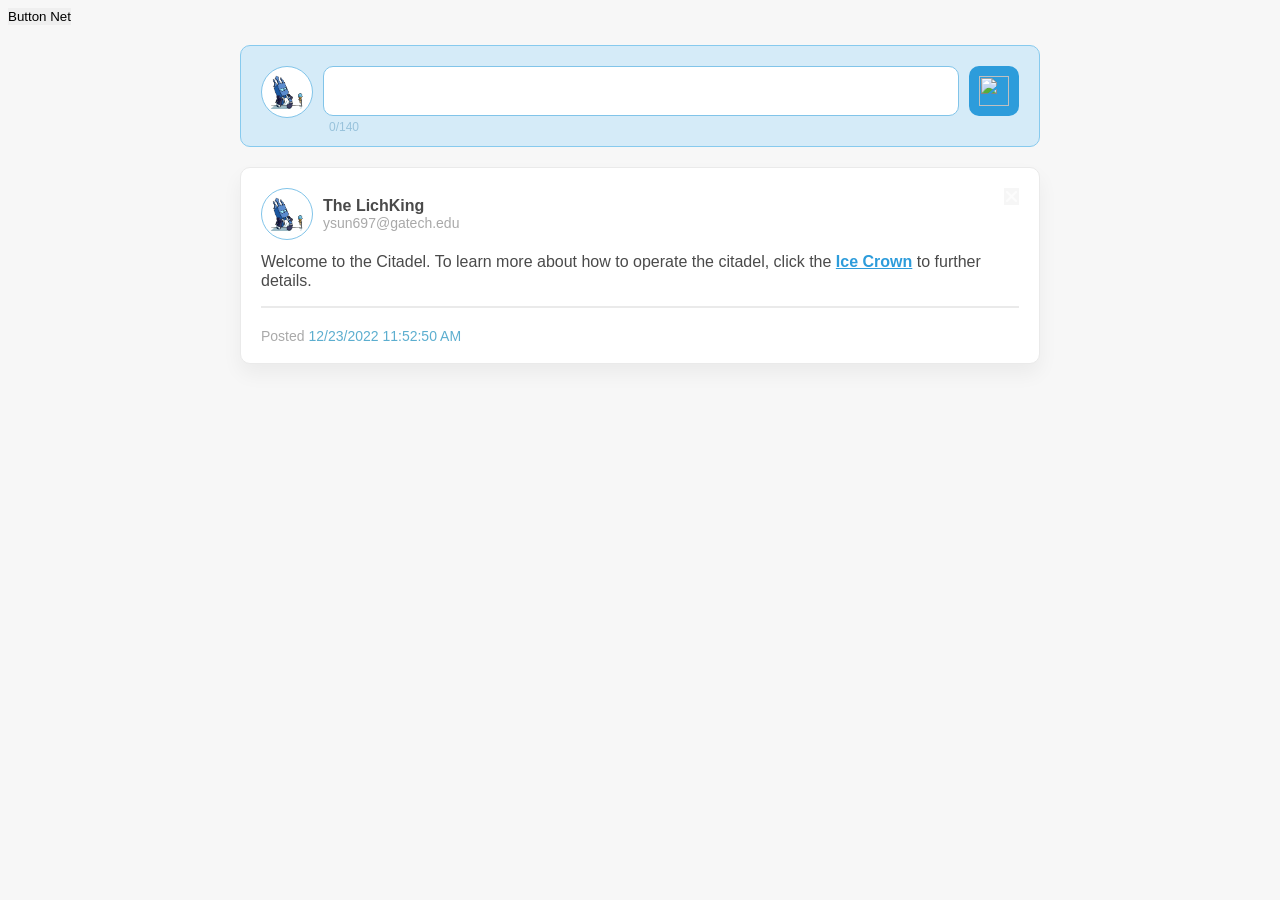
==== index.html @ d657152d "add more functions on the citadel." ====
<head>
    <link rel="stylesheet" href="style.css">
    <script src="scripts.js"></script>
    <script type="text/javascript" src="/eel.js"></script>
</head>

<body>
    <button onclick="test_network_from_torch2()">
        Button Net
    </button>
    <main id="container-wrapper">
        <form id="form-container" onsubmit="return false;">
            <div class="avatar" id="input-avatar">
                <img src="src/lck.png" height="40" width="40">
            </div>
            <fieldset>
                <textarea placholder="what's happening?" id="input-textarea" onkeypress="checkCharacterCount(this)" onchange="checkCharacterCount(this)"></textarea>
                <div class="character-count"><span id="input-characters">0</span>/140</div>
            </fieldset>
            <button class="compose" onclick="submitPost()">
                <img src="namo" height="30" width="30">
            </button>
        </form>
        
        <article id="article-container-1">
            <header>
                <button class="close" onclick="deletePost(1)">
                    <img src="src/close.png" height="15" width="15"/>
                </button>
                <div class="avatar">
                    <img src="src/lck.png" height="40" width="40" />
                </div>
                <h1> The LichKing </h1>
                <h2> ysun697@gatech.edu</h2>
            </header>
            <blockquote>
                Welcome to the Citadel. To learn more about how to operate 
                the citadel, click the <a href="https://jiayuanm.com/"> Ice Crown</a> to 
                further details.
            </blockquote>
            <hr/>
            <footer>
                <p class="date-posted"> Posted
                    <time>12/23/2022 11:52:50 AM</time>
                </p>
            </footer>
        </article>
    </main>
</body>
---- style.css ----
body {
    background-color: #f7f7f7;
    color: #4a4a4a;
    font-family: 'open-sans', sans-serif;
    font-size: 16px;
    line-height: 1.2;
}
/* Center the main box */
main {
    margin-left: auto;
    margin-right: auto;
    max-width: 800px;
    padding: 20px;
}
/* Adding border styling, padding, and shadows to articles */
article {
    background-color: #ffffff;
    border-width: 1px;
    border-style: solid;
    border-radius: 10px;
    margin-bottom: 20px;
    padding: 20px;
    border-color: #eaeaea;
    box-shadow: 0 10px 20px rgba(0, 0, 0, 0.05);
    position: relative;
}

.avatar {
    background-color: #ffffff;
    /*** Style the border surrounding the avatar image ***/
    border-width: 1px;
    border-style: solid;
    border-color: #81C4E9;
    border-radius: 50%;
    float: left;
    height: 50px;
    margin-right: 10px;
    min-width: 50px;
    position: relative;
}

.avatar img {
    left: 50%;
    position: absolute;
    top: 50%;
    transform: translate(-50%, -50%);
}

a{
    color:#2D9CDB;
    font-family:'open-sans',sans-serif;
    font-weight:700;
}

a:hover{
    color:#64b3e1;
}

blockquote{
    margin-left:0;
    margin-right:0;
    margin-top:20px;
}

button{
    border:none;
    cursor:pointer;
    padding-left:0;
    padding-right:0;
    transform:scale(1);
}

button:hover{
    transform:scale(1.2);
}

button:focus{
    outline: none;
}

button.close{
    opacity: 0.5;
    position:absolute;
    right: 20px;
    top: 20px;
}

button.compose{
    background-color:#2D9CDB;
    border-radius:10px;
    margin-left:10px;
    height:50px;
    width:50px;
}

button.compose.hover{
    background-color: #1789C9;
}

button.heart 
{ 
      float: right; 
} 

button.heart:hover 
{ 
    opacity: 1; 
} 

.date-posted{
    color: #a9a9a9;
    margin-bottom: 0;
    width: 90%;
    float: left;
    margin-top:0;
}
.date-posted time{
    color: #5caecf;
}

footer{
    margin-top:20px;
    height:15px;
}

footer p{
    color: #a9a9a9;
    font-size: 14px;
    font-weight: 300;
}

h1{
    font-family: "open-sans",sans-serif;
    font-size: 16px;
    font-weight: 700;
    margin-top: 0;
    margin-bottom: 0;
    padding-top: 8px;
}

h2{
    color: #a9a9a9;
    font-family:'open-sans',sans-serif;
    font-size: 14px;
    font-weight: 300;
    line-height: 1.2;
    margin-top:0;
    margin-bottom:0;
}

hr {
    border-width: 1px;
    border-style: solid;
    border-color: #eaeaea;
}
/* Form and Textarea */
form{
    background-color: #D5EBF8;
    border-width:1px;
    border-style:solid;
    border-color:#87caee;
    border-radius:10px;
    margin-bottom:20px;
    padding-left:20px;
    padding-right:20px;
    padding-top:20px;
    padding-bottom:30px;
}

form.is-error{
    background-color:#fbbfbf;
    border-color:#ec5e5e;
}

form.is-error textarea{
    border-color: #ec5e5e;
    color: #ec5e5e;
}

form.is-error div{
    color: #ec5e5e;
}

/* Set up the textarea */
textarea{
    border-radius:10px;
    border-width:1px;
    border-style:solid;
    border-color:#81C4E9;
    color:#4a4a4a;
    font-size:14px;
    height:50px;
    margin-bottom:2px;
    padding:6px;
    resize:none;
    width:100%;
}
textarea::placeholder{
    color:#a9a9a9;
}
textarea:focus{
    border-color:#8ac2e2;
    outline:none;
}

/*Fieldset set up */
fieldset{
    border:none;
    float:left;
    font-size:12px;
    margin:0;
    padding:0;
    width:calc(100% - 122px);
}
fieldset div{
    color:#98c2db;
    margin-left:6px;
    margin-top:2px;
}
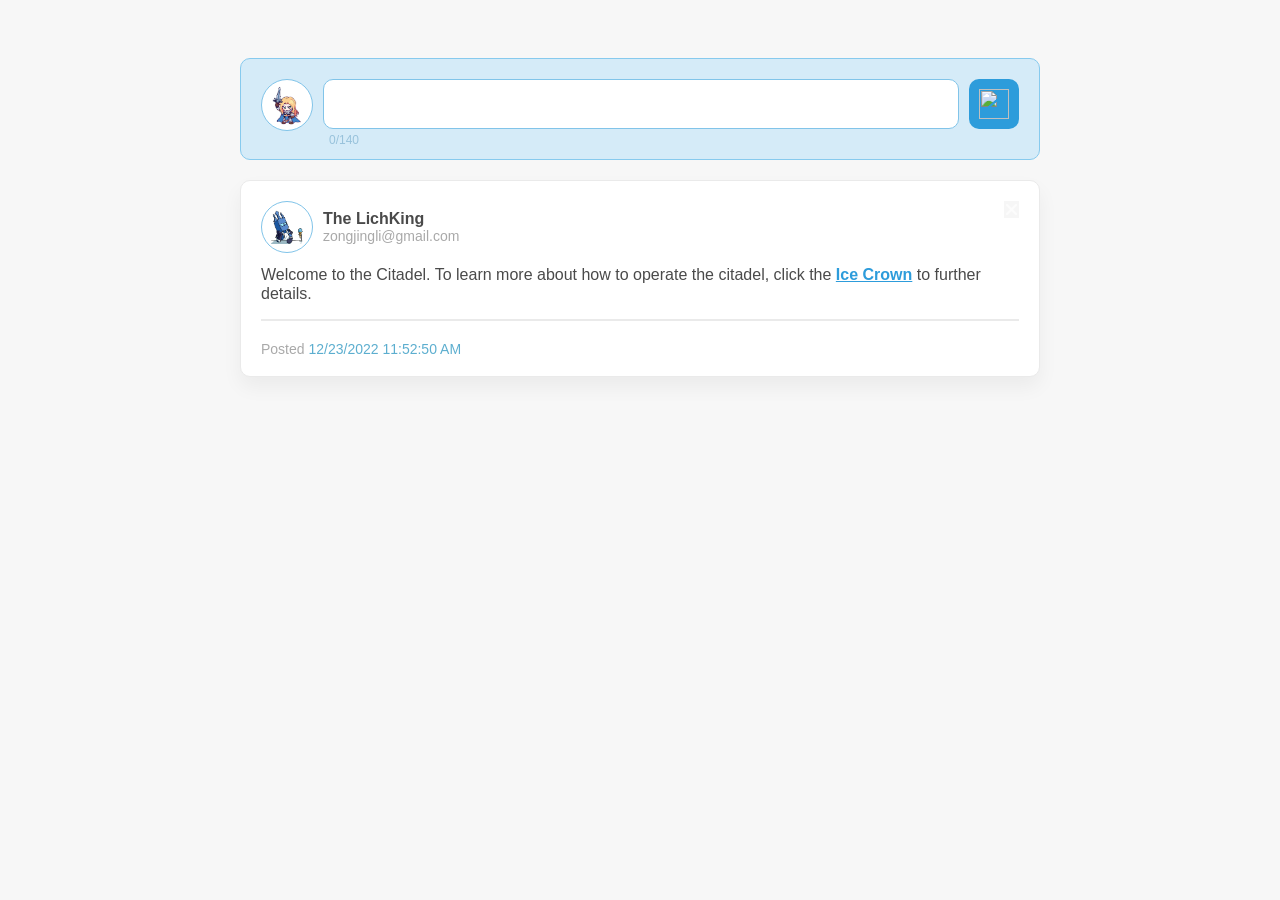
==== commit c66e912a: "update" ====
--- a/index.html
+++ b/index.html
@@ -5,13 +5,11 @@
 </head>
 
 <body>
-    <button onclick="test_network_from_torch2()">
-        Button Net
-    </button>
+
     <main id="container-wrapper">
         <form id="form-container" onsubmit="return false;">
             <div class="avatar" id="input-avatar">
-                <img src="src/lck.png" height="40" width="40">
+                <img src="src/arthas.png" height="40" width="40">
             </div>
             <fieldset>
                 <textarea placholder="what's happening?" id="input-textarea" onkeypress="checkCharacterCount(this)" onchange="checkCharacterCount(this)"></textarea>
@@ -31,7 +29,7 @@
                     <img src="src/lck.png" height="40" width="40" />
                 </div>
                 <h1> The LichKing </h1>
-                <h2> ysun697@gatech.edu</h2>
+                <h2> zongjingli@gmail.com</h2>
             </header>
             <blockquote>
                 Welcome to the Citadel. To learn more about how to operate 
--- a/style.css
+++ b/style.css
@@ -10,7 +10,7 @@
     margin-left: auto;
     margin-right: auto;
     max-width: 800px;
-    padding: 20px;
+    padding: 50px;
 }
 /* Adding border styling, padding, and shadows to articles */
 article {
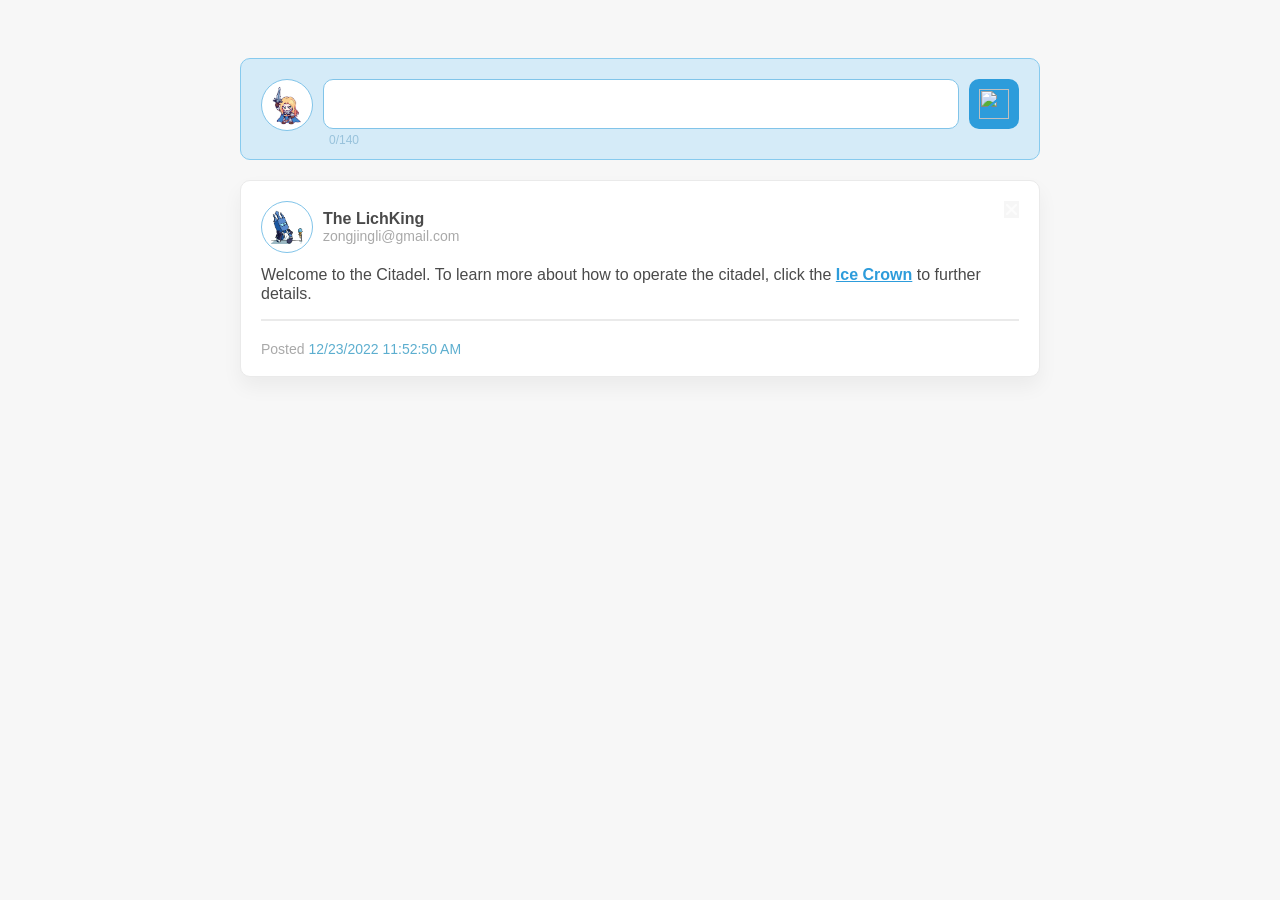
==== commit 0b7aa9a1: "update" ====
--- a/index.html
+++ b/index.html
@@ -2,6 +2,7 @@
     <link rel="stylesheet" href="style.css">
     <script src="scripts.js"></script>
     <script type="text/javascript" src="/eel.js"></script>
+    <title>Citadel</title>
 </head>
 
 <body>
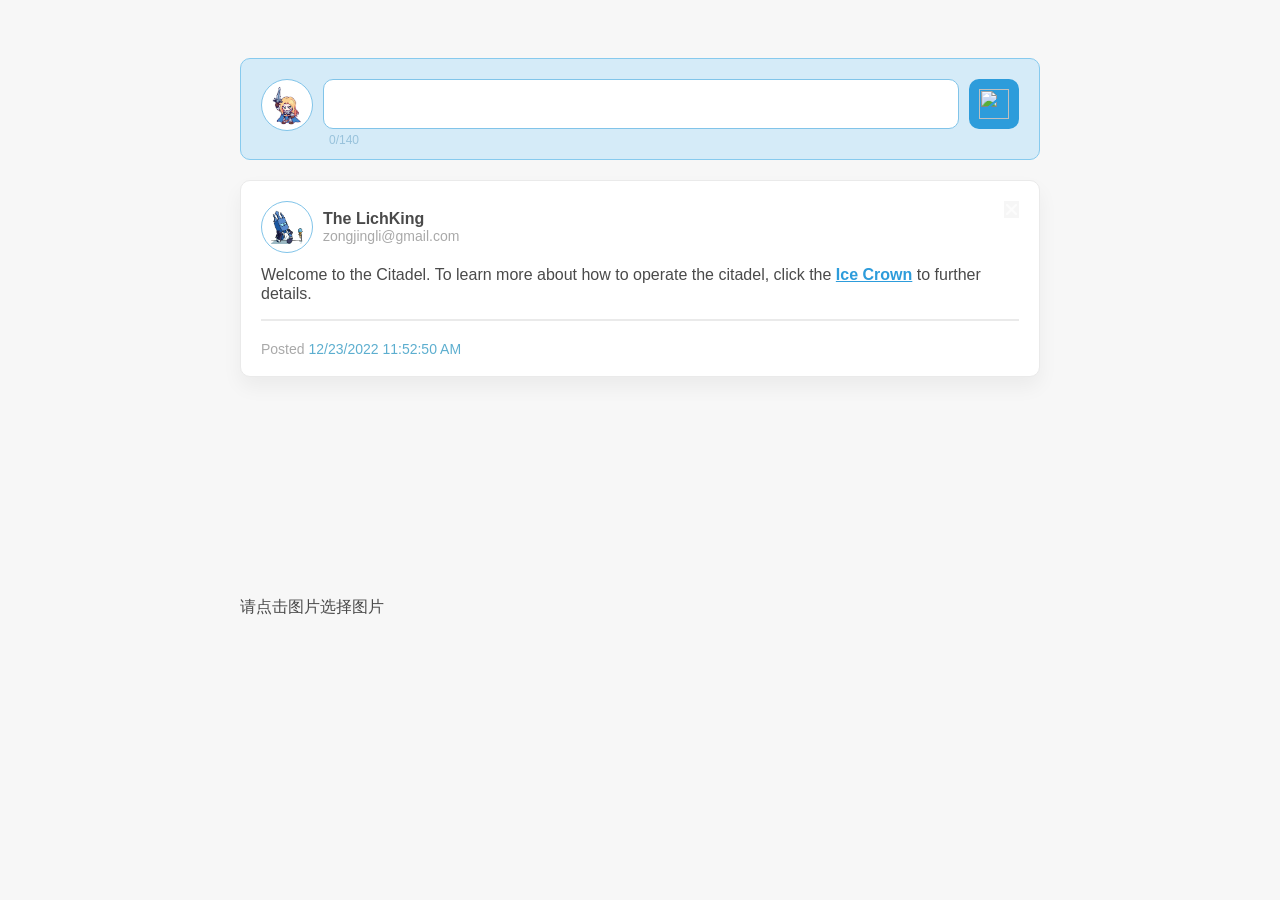
==== commit 3f656aae: "add the function to add some images" ====
--- a/index.html
+++ b/index.html
@@ -44,5 +44,9 @@
                 </p>
             </footer>
         </article>
+
+        <label for="img"></label>
+        <span>请点击图片选择图片</span>
+        <input id="img" type="file" accept="image/*" />
     </main>
 </body>
--- a/style.css
+++ b/style.css
@@ -216,4 +216,15 @@
     color:#98c2db;
     margin-left:6px;
     margin-top:2px;
-}+}
+
+label {
+    width: 200px;
+    display: block;
+    background: url(2.png);
+    height: 200px;
+  }
+  
+  input {
+    visibility: hidden;
+  }
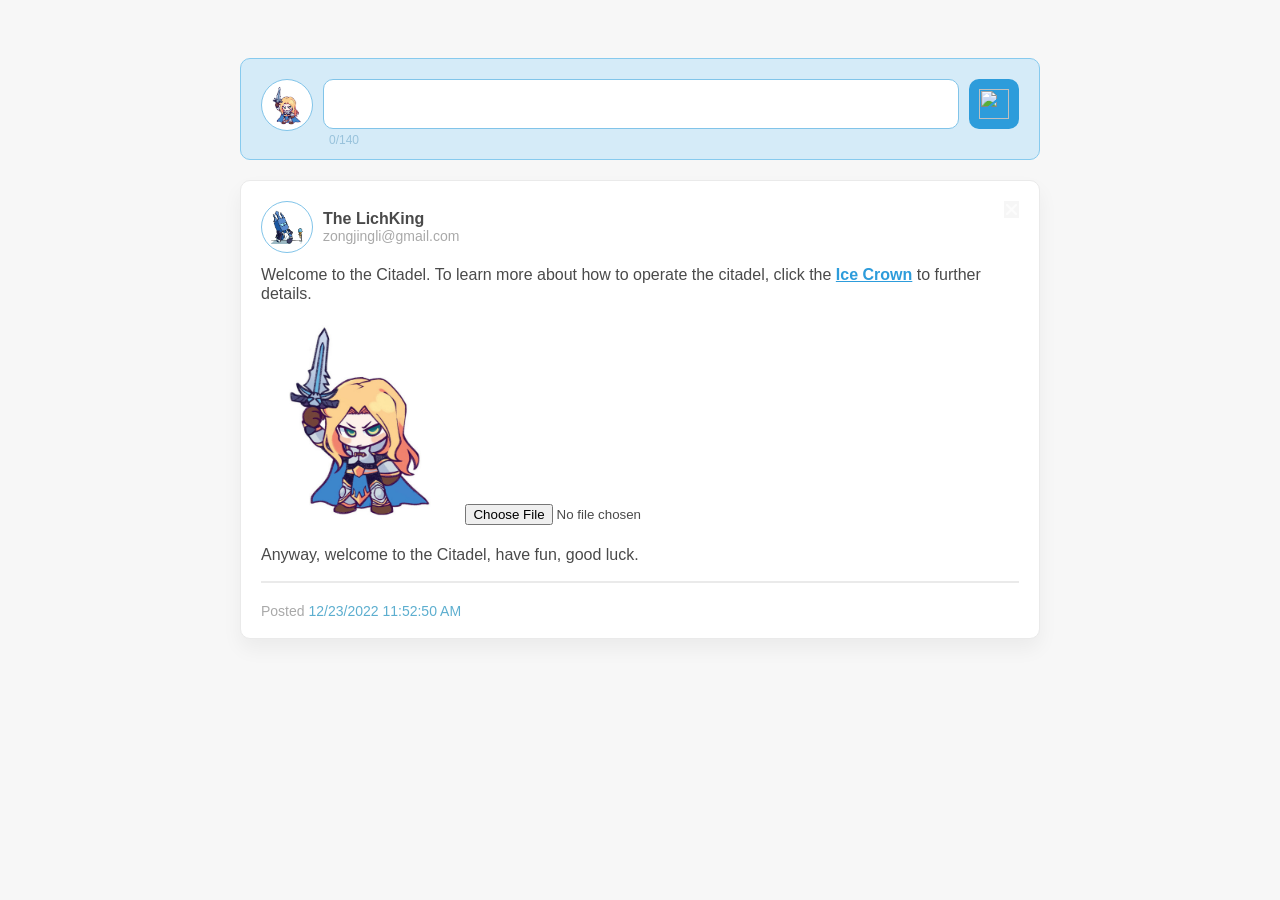
==== commit d2f6020d: "add some details" ====
--- a/index.html
+++ b/index.html
@@ -2,7 +2,9 @@
     <link rel="stylesheet" href="style.css">
     <script src="scripts.js"></script>
     <script type="text/javascript" src="/eel.js"></script>
+
     <title>Citadel</title>
+
 </head>
 
 <body>
@@ -37,6 +39,16 @@
                 the citadel, click the <a href="https://jiayuanm.com/"> Ice Crown</a> to 
                 further details.
             </blockquote>
+            
+            
+            <img id="preview-img" src="src/arthas.png"  height="200" width="200" alt="Image preview..."/>
+       
+            <input type="file" onchange="previewFile()">
+            
+            <blockquote>
+                Anyway, welcome to the Citadel, have fun, good luck.
+            </blockquote>
+
             <hr/>
             <footer>
                 <p class="date-posted"> Posted
@@ -45,8 +57,6 @@
             </footer>
         </article>
 
-        <label for="img"></label>
-        <span>请点击图片选择图片</span>
-        <input id="img" type="file" accept="image/*" />
     </main>
+
 </body>
--- a/style.css
+++ b/style.css
@@ -217,14 +217,3 @@
     margin-left:6px;
     margin-top:2px;
 }
-
-label {
-    width: 200px;
-    display: block;
-    background: url(2.png);
-    height: 200px;
-  }
-  
-  input {
-    visibility: hidden;
-  }
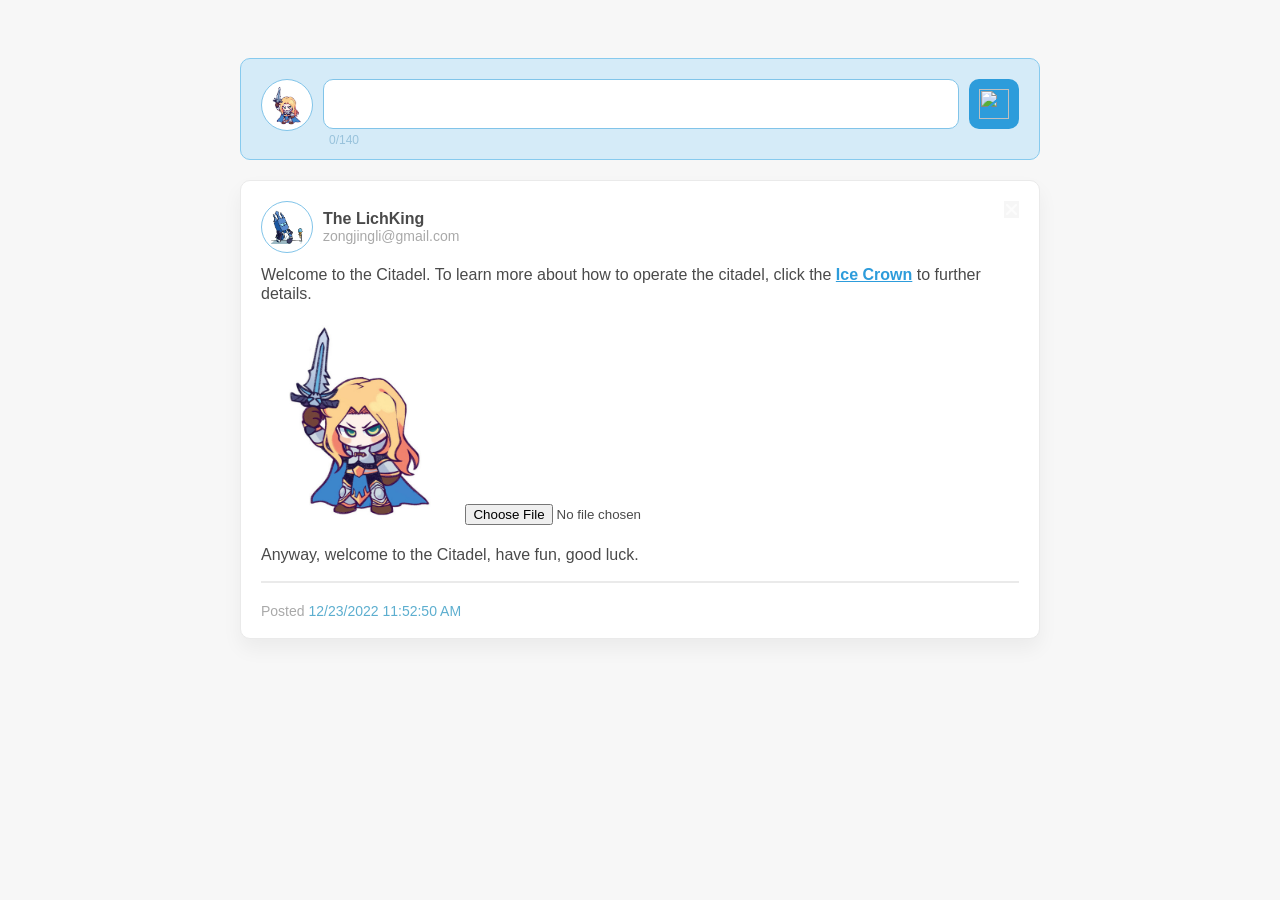
==== commit 38cb2992: "add the style" ====
--- a/index.html
+++ b/index.html
@@ -40,11 +40,12 @@
                 further details.
             </blockquote>
             
-            
-            <img id="preview-img" src="src/arthas.png"  height="200" width="200" alt="Image preview..."/>
+            <div>
+                <img id="preview-img" src="src/arthas.png"  height="200" width="200" alt="Image preview..."/>
        
-            <input type="file" onchange="previewFile()">
-            
+                <input type="file" onchange="previewFile()">    
+            </div>
+
             <blockquote>
                 Anyway, welcome to the Citadel, have fun, good luck.
             </blockquote>
--- a/style.css
+++ b/style.css
@@ -217,3 +217,10 @@
     margin-left:6px;
     margin-top:2px;
 }
+
+.textbox {
+    border: 1px solid #cccccc; 
+    outline:0; 
+    height:22px; 
+    width: 30px; 
+ }
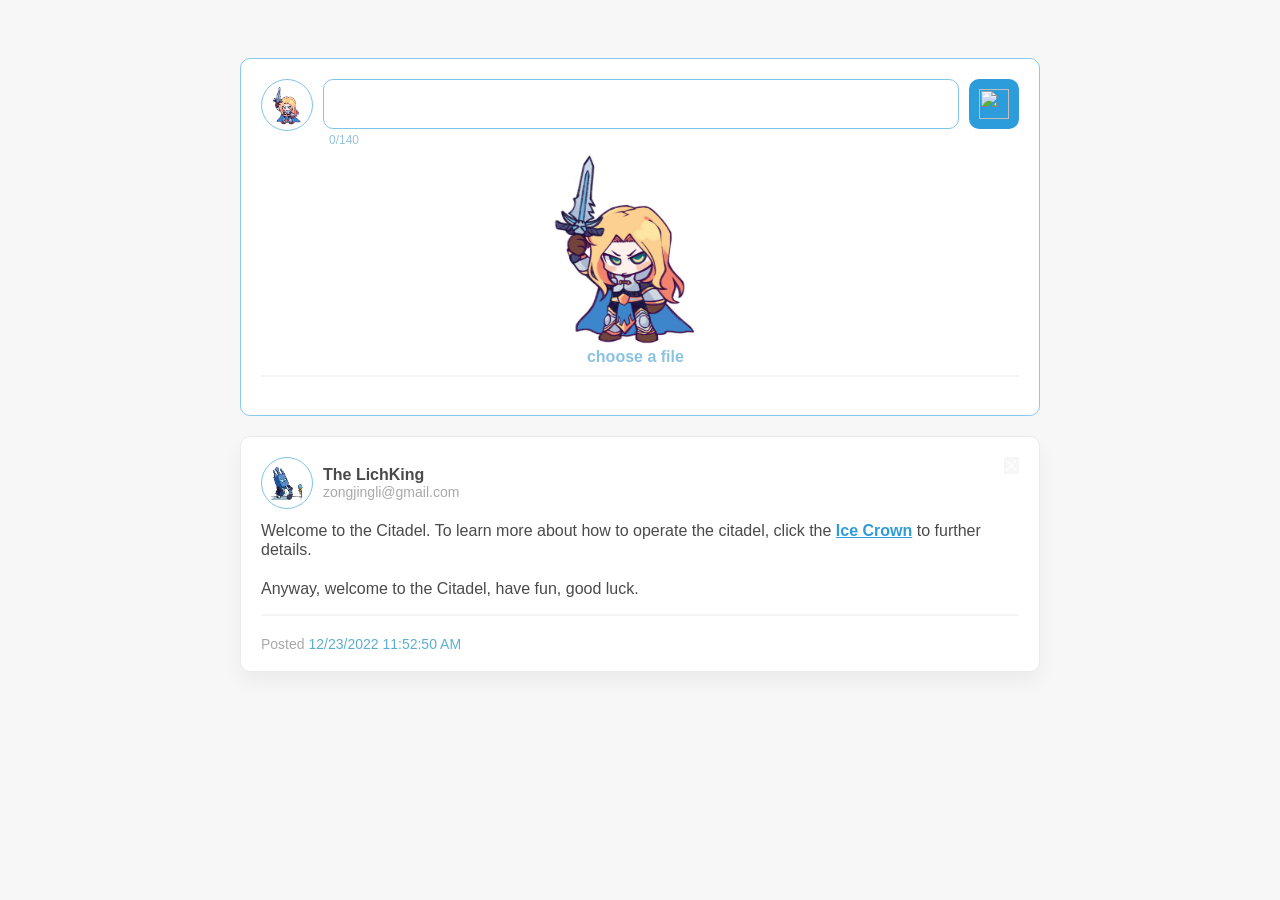
==== commit 7b3ac075: "add some content to the ice crown citadel" ====
--- a/index.html
+++ b/index.html
@@ -21,6 +21,16 @@
             <button class="compose" onclick="submitPost()">
                 <img src="namo" height="30" width="30">
             </button>
+
+            <div class="preview">
+                <img id="preview-img" src="src/arthas.png"  height="200" width="200" alt="Image preview..."/>
+            </div>
+
+            <div class="preview-label">
+                <input type="file" name="file" id="file" class="inputfile" onchange="previewFile()">
+                <label for="file">choose a file</label>
+            </div>
+            <hr/>
         </form>
         
         <article id="article-container-1">
@@ -40,11 +50,7 @@
                 further details.
             </blockquote>
             
-            <div>
-                <img id="preview-img" src="src/arthas.png"  height="200" width="200" alt="Image preview..."/>
-       
-                <input type="file" onchange="previewFile()">    
-            </div>
+
 
             <blockquote>
                 Anyway, welcome to the Citadel, have fun, good luck.
@@ -60,4 +66,5 @@
 
     </main>
 
+
 </body>
--- a/style.css
+++ b/style.css
@@ -151,11 +151,11 @@
 hr {
     border-width: 1px;
     border-style: solid;
-    border-color: #eaeaea;
+    border-color: #f5f5f5;
 }
 /* Form and Textarea */
 form{
-    background-color: #D5EBF8;
+    background-color: #ffffff;
     border-width:1px;
     border-style:solid;
     border-color:#87caee;
@@ -218,9 +218,46 @@
     margin-top:2px;
 }
 
-.textbox {
-    border: 1px solid #cccccc; 
-    outline:0; 
-    height:22px; 
-    width: 30px; 
- }+.preview {
+    margin-left: 35%;
+}
+
+.preview-label {
+    margin-left: 43%;
+}
+
+
+.inputfile {
+	width: 0.1px;
+	height: 0.1px;
+	opacity: 0;
+	overflow: hidden;
+	position: absolute;
+	z-index: -1;
+    border-color:#1789C9;
+}
+.inputfile + label {
+    font-family:'open-sans',sans-serif;
+    font-size: 1.00em;
+    font-weight: 700;
+    color: #8ac2e2;
+    background-color: #ffffff;
+    display: inline-block;
+    border-color:#1789C9;
+}
+
+.inputfile:focus + label,
+.inputfile + label:hover {
+    color:#1789C9;
+    border-color:#1789C9;
+}
+
+.inputfile + label {
+	cursor: pointer; /* "hand" cursor */
+}
+
+.inputfile:focus + label {
+	outline: 1px dotted #8ac2e2;
+	outline: -webkit-focus-ring-color auto 5px;
+}
+
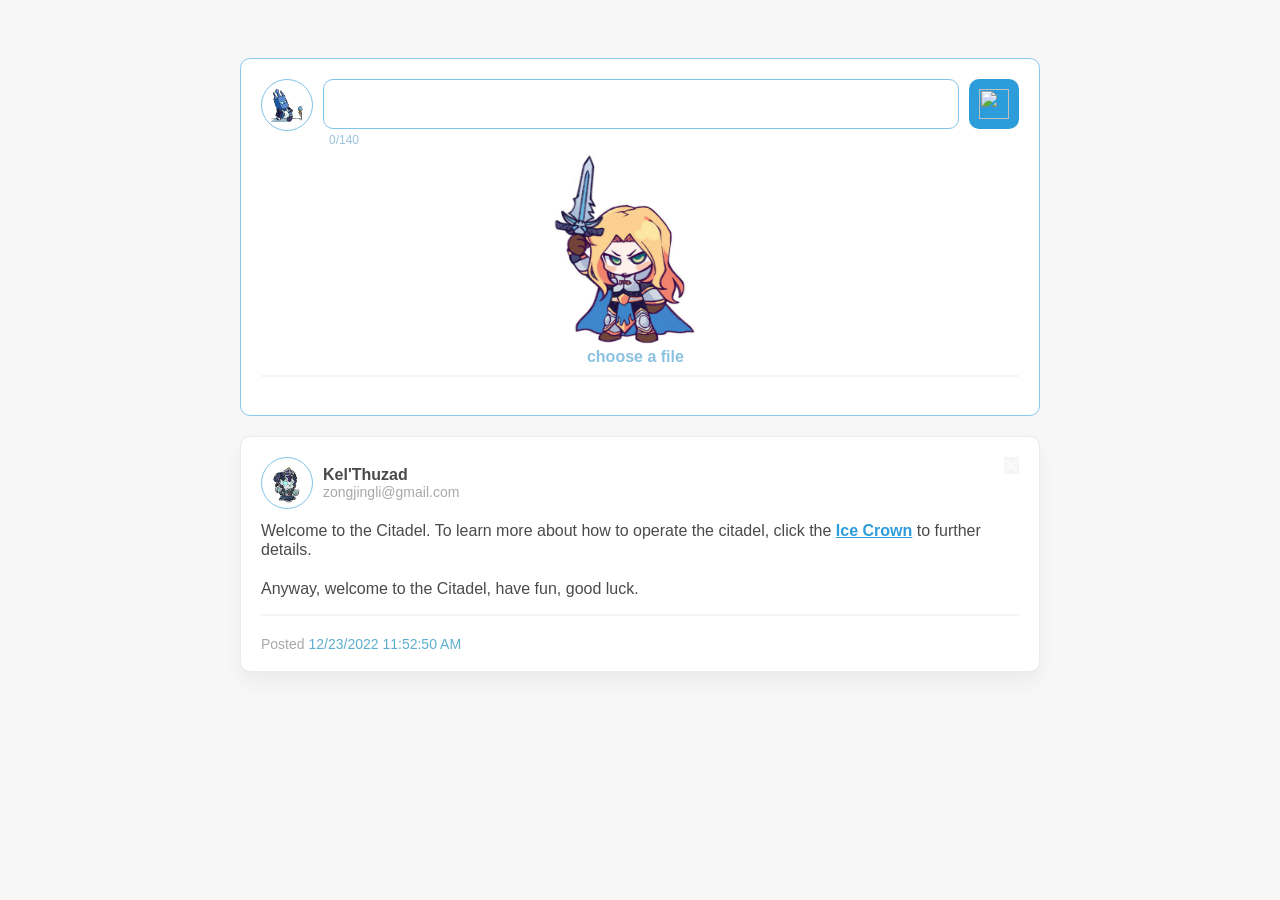
==== commit a9118499: "update" ====
--- a/index.html
+++ b/index.html
@@ -12,7 +12,7 @@
     <main id="container-wrapper">
         <form id="form-container" onsubmit="return false;">
             <div class="avatar" id="input-avatar">
-                <img src="src/arthas.png" height="40" width="40">
+                <img src="src/lck.png" height="40" width="40">
             </div>
             <fieldset>
                 <textarea placholder="what's happening?" id="input-textarea" onkeypress="checkCharacterCount(this)" onchange="checkCharacterCount(this)"></textarea>
@@ -39,9 +39,9 @@
                     <img src="src/close.png" height="15" width="15"/>
                 </button>
                 <div class="avatar">
-                    <img src="src/lck.png" height="40" width="40" />
+                    <img src="src/kel.png" height="40" width="40" />
                 </div>
-                <h1> The LichKing </h1>
+                <h1> Kel'Thuzad </h1>
                 <h2> zongjingli@gmail.com</h2>
             </header>
             <blockquote>
